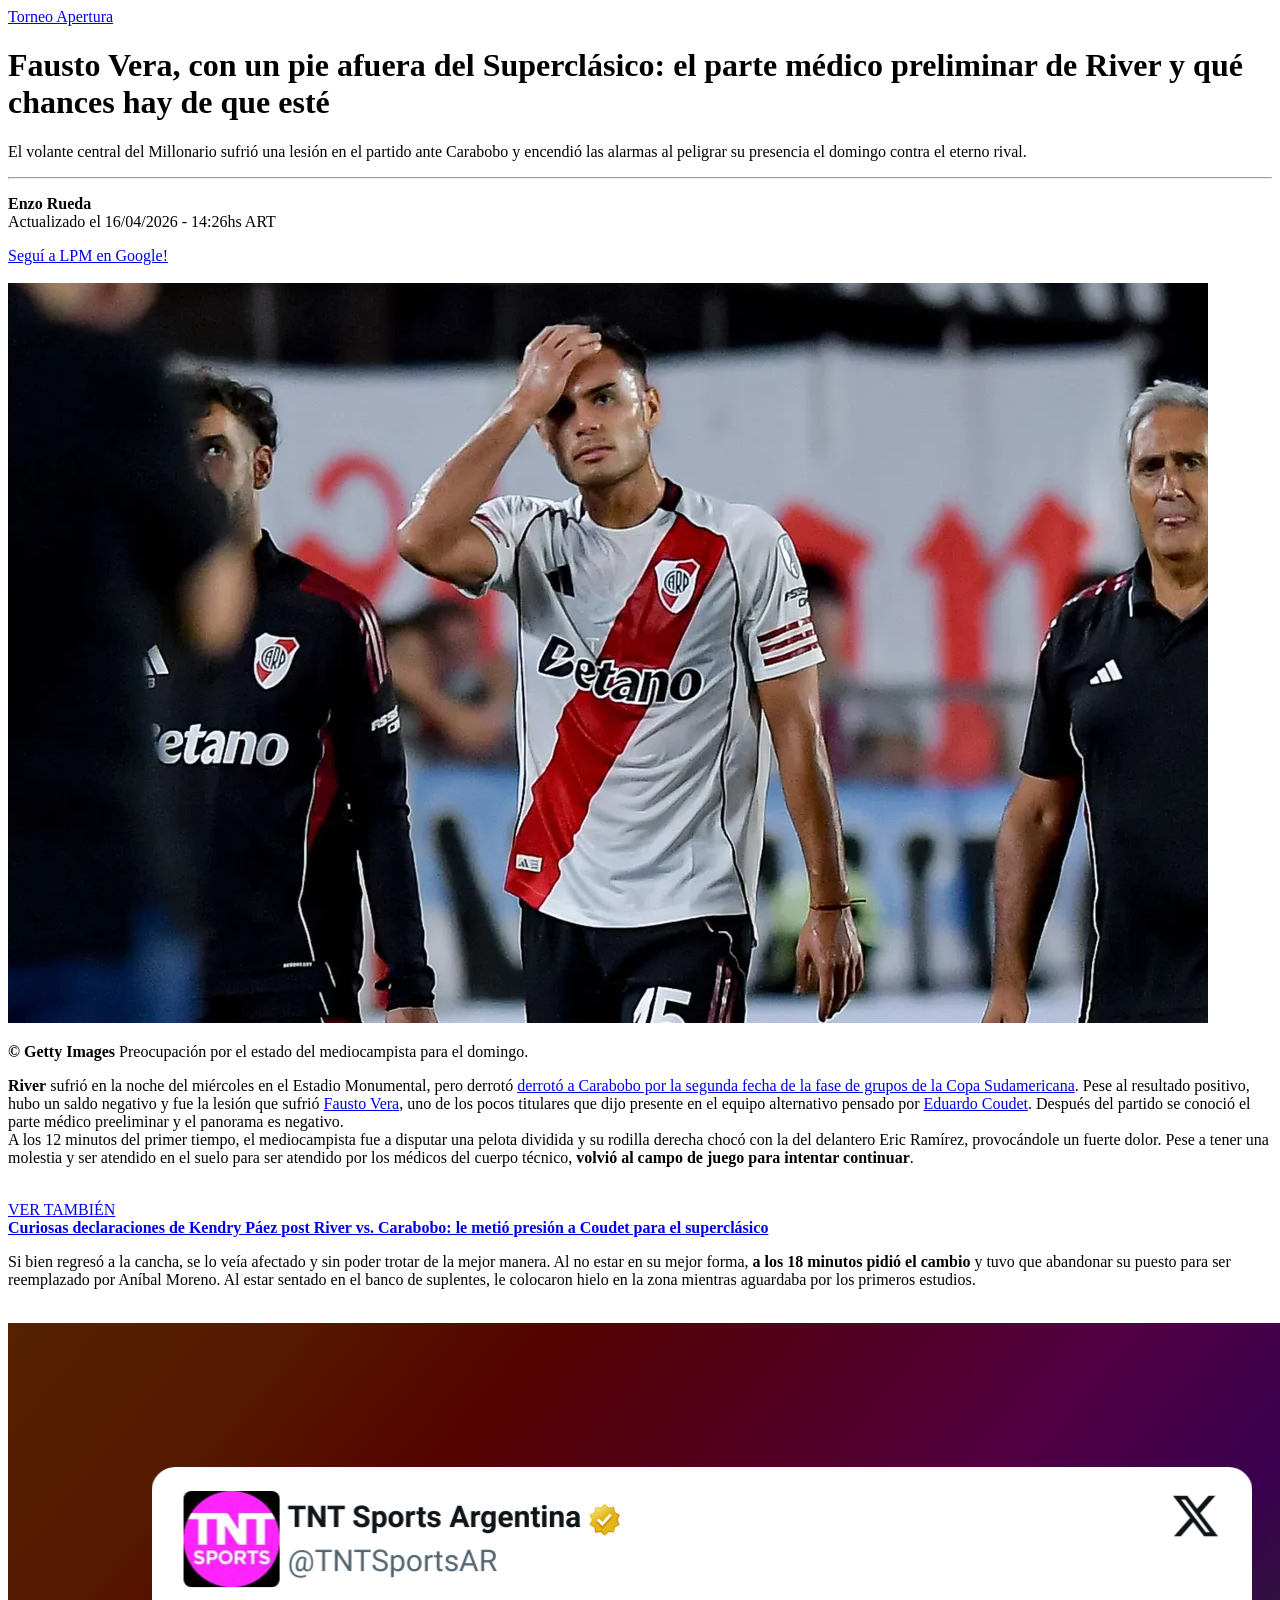
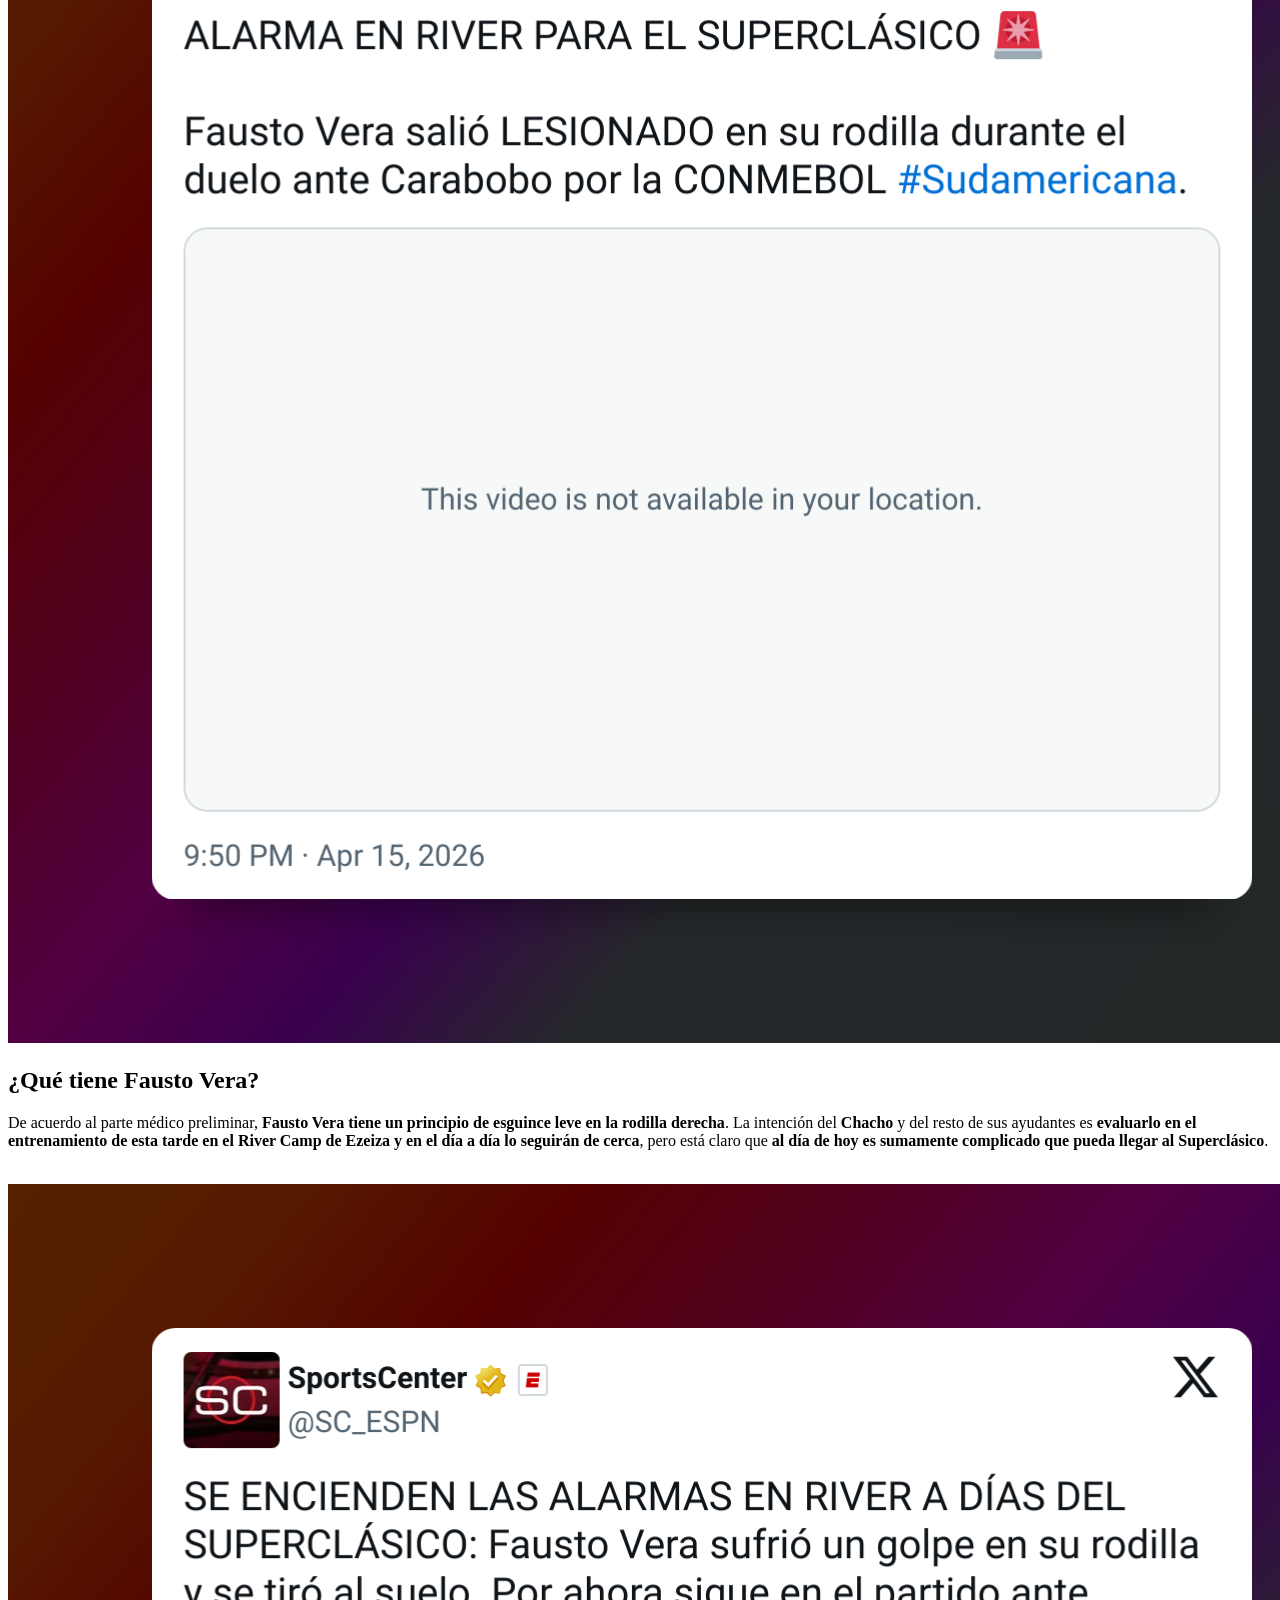
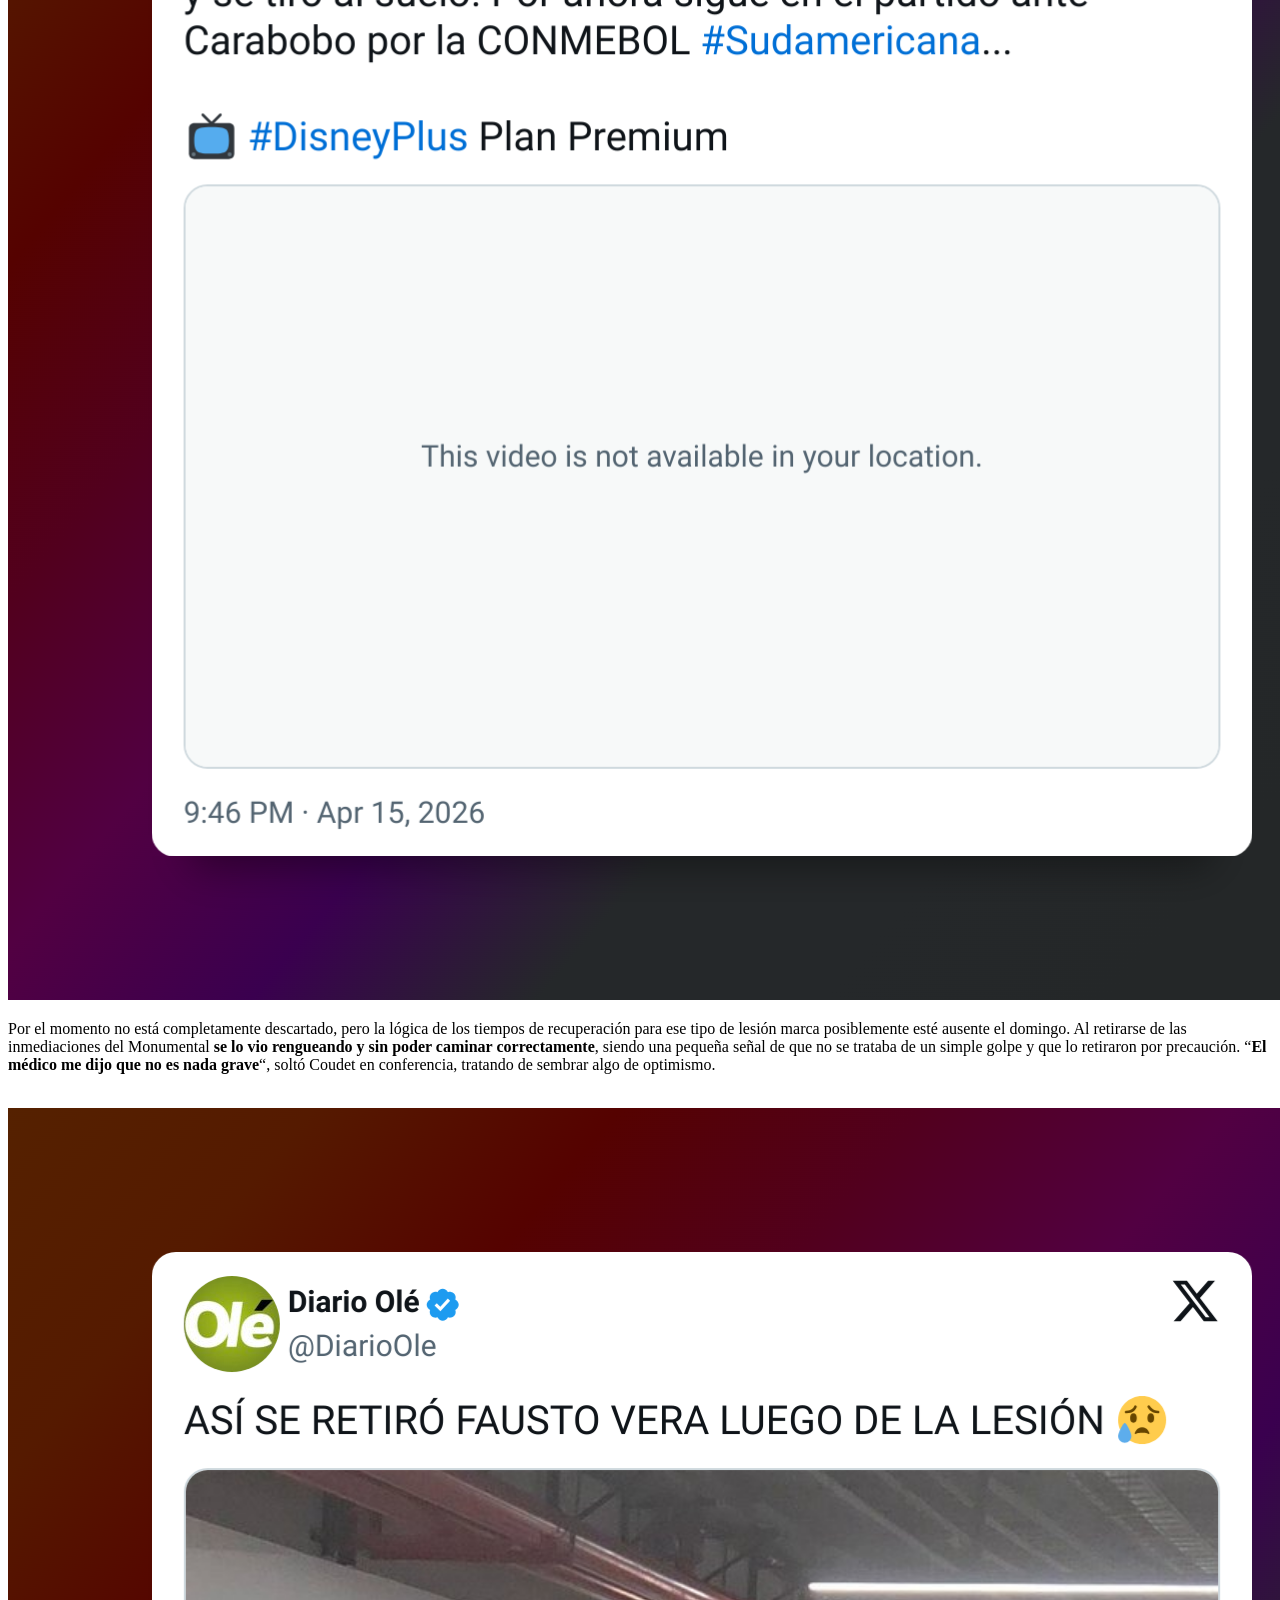
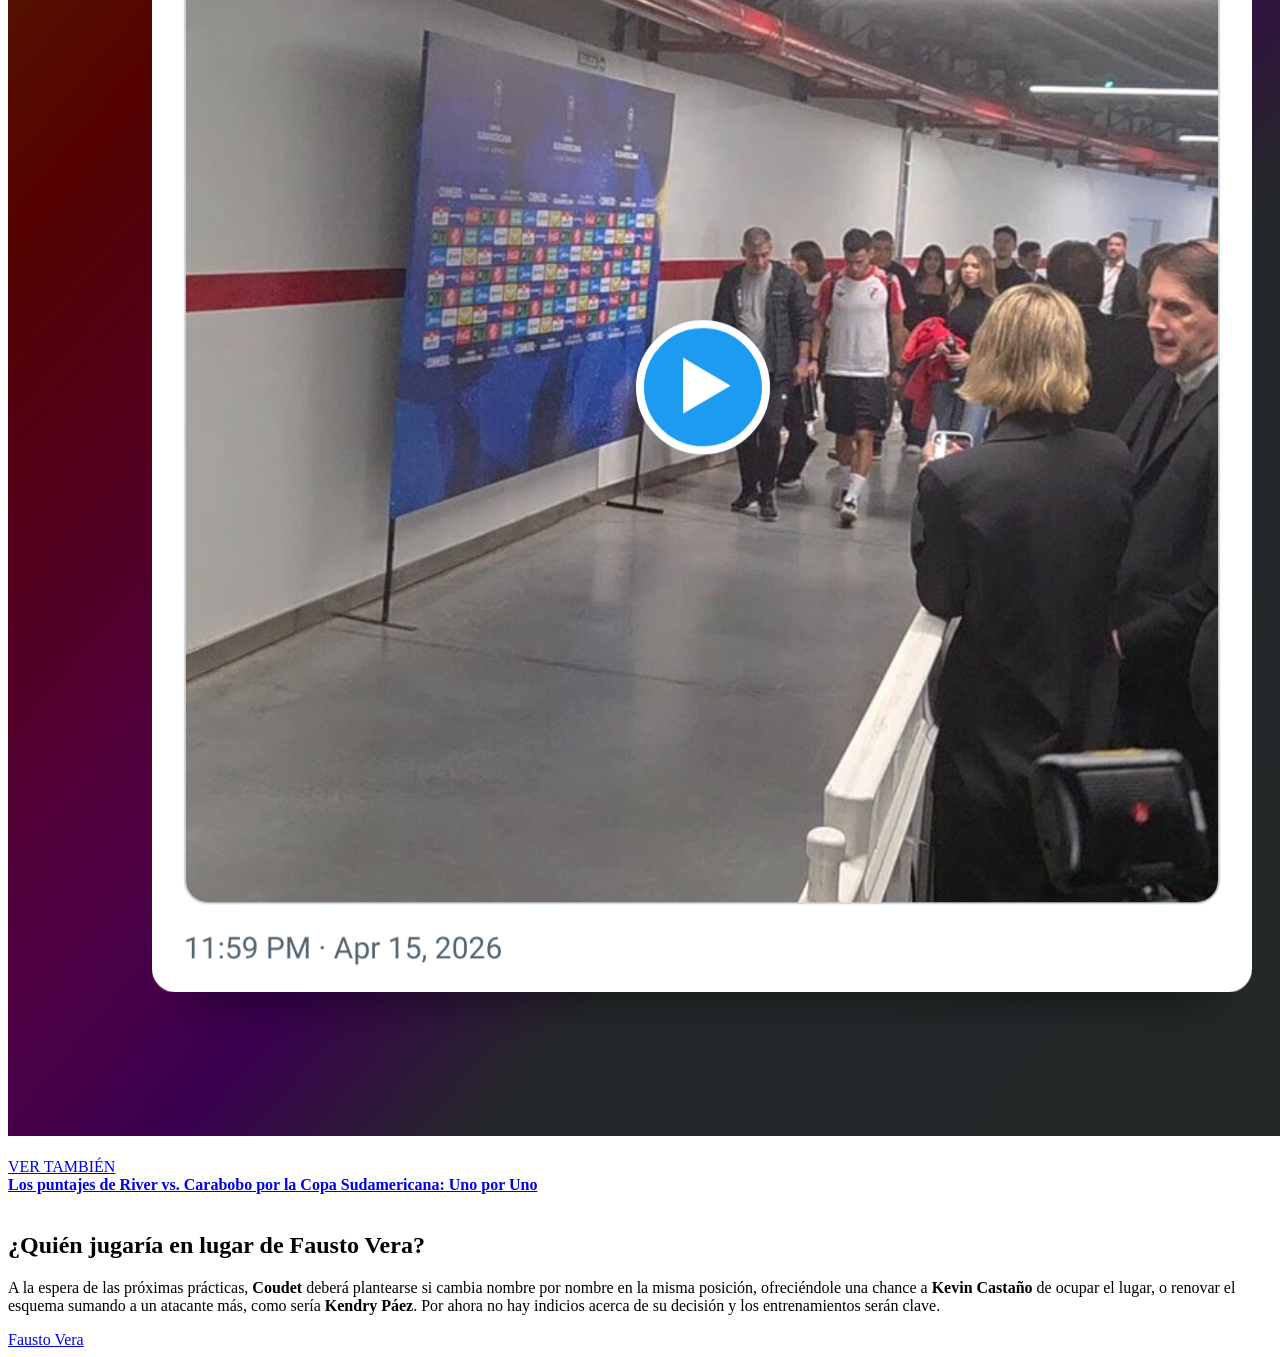
==== index.html @ 49539a08 "Creación de noticia" ====
<!DOCTYPE html>
<html lang="es">
<head>
    <meta charset="UTF-8">
    <meta name="viewport" content="width=device-width, initial-scale=1.0">
    <title>Noticia</title>
</head>
<body>
    <a href="https://lapaginamillonaria.com/torneo-apertura">Torneo Apertura</a>
    <h1>Fausto Vera, con un pie afuera del Superclásico: el parte médico preliminar de River y qué chances hay de que esté</h1>
    <p>El volante central del Millonario sufrió una lesión en el partido ante Carabobo y encendió las alarmas al peligrar su presencia el domingo contra el eterno rival.</p>
    <hr>
    <p><b>Enzo Rueda</b><br>Actualizado el 16/04/2026 - 14:26hs ART</p>
    <a href="https://profile.google.com/cp/Cg0vZy8xMWdnbjV4NDQ4">Seguí a LPM en Google!</a>
    <br>
    <br>
    <img src="fausto-vera.webp" alt="fausto-vera">
    <p><b>© Getty Images</b> Preocupación por el estado del mediocampista para el domingo.</p>
    <p><b>River</b> sufrió en la noche del miércoles en el Estadio Monumental, pero derrotó <a href="https://lapaginamillonaria.com/copa-sudamericana/river-vs-carabobo-minuto-a-minuto-por-la-fecha-2-del-grupo-h-de-la-copa-sudamericana-2026">derrotó a Carabobo por la segunda fecha de la fase de grupos de la Copa Sudamericana</a>. Pese al resultado positivo, hubo un saldo negativo y fue la lesión que sufrió <a href="https://lapaginamillonaria.com/tema/fausto-vera">Fausto Vera</a>, uno de los pocos titulares que dijo presente en el equipo alternativo pensado por <a href="https://lapaginamillonaria.com/tema/eduardo-coudet">Eduardo Coudet</a>. Después del partido se conoció el parte médico preeliminar y el panorama es negativo.
    <br>
    A los 12 minutos del primer tiempo, el mediocampista fue a disputar una pelota dividida y su rodilla derecha chocó con la del delantero Eric Ramírez, provocándole un fuerte dolor. Pese a tener una molestia y ser atendido en el suelo para ser atendido por los médicos del cuerpo técnico, <b>volvió al campo de juego para intentar continuar</b>.</p>
    <br>
    <a href="https://lapaginamillonaria.com/river-plate/curiosas-declaraciones-de-kendry-paez-post-river-vs-carabobo-le-metio-presion-a-coudet-para-el-superclasico">VER TAMBIÉN<br><b>Curiosas declaraciones de Kendry Páez post River vs. Carabobo: le metió presión a Coudet para el superclásico</b></a>
    <br>
    <p>Si bien regresó a la cancha, se lo veía afectado y sin poder trotar de la mejor manera. Al no estar en su mejor forma, <b>a los 18 minutos pidió el cambio</b> y tuvo que abandonar su puesto para ser reemplazado por Aníbal Moreno. Al estar sentado en el banco de suplentes, le colocaron hielo en la zona mientras aguardaba por los primeros estudios.</p>
    <br>
    <a href="https://x.com/TNTSportsAR/status/2044579072152412406?ref_src=twsrc%5Etfw%7Ctwcamp%5Etweetembed%7Ctwterm%5E2044579072152412406%7Ctwgr%5E39ca5edf68c6e896a6401baa1ad5496be62a9283%7Ctwcon%5Es1_c10&ref_url=https%3A%2F%2Flapaginamillonaria.com%2Ftorneo-apertura%2Ffausto-vera-con-un-pie-afuera-del-superclasico-el-parte-medico-preeliminar-de-river-y-que-chances-hay-de-que-este">
        <img src="tweet_2044579072152412406_20260417_231132_via_10015_io.png" alt="">
    </a>
    <br>
    <h2>¿Qué tiene Fausto Vera?</h2>
    <p>De acuerdo al parte médico preliminar, <b>Fausto Vera tiene un principio de esguince leve en la rodilla derecha</b>. La intención del <b>Chacho</b> y del resto de sus ayudantes es <b>evaluarlo en el entrenamiento de esta tarde en el River Camp de Ezeiza y en el día a día lo seguirán de cerca</b>, pero está claro que <b>al día de hoy es sumamente complicado que pueda llegar al Superclásico</b>.</p>
    <br>
    <a href="https://x.com/SC_ESPN/status/2044578042127790565?ref_src=twsrc%5Etfw%7Ctwcamp%5Etweetembed%7Ctwterm%5E2044578042127790565%7Ctwgr%5E39ca5edf68c6e896a6401baa1ad5496be62a9283%7Ctwcon%5Es1_c10&ref_url=https%3A%2F%2Flapaginamillonaria.com%2Ftorneo-apertura%2Ffausto-vera-con-un-pie-afuera-del-superclasico-el-parte-medico-preeliminar-de-river-y-que-chances-hay-de-que-este">
        <img src="tweet_2044578042127790565_20260417_230958_via_10015_io.png" alt="">
    </a>
    <br>
    <p>Por el momento no está completamente descartado, pero la lógica de los tiempos de recuperación para ese tipo de lesión marca posiblemente esté ausente el domingo. Al retirarse de las inmediaciones del Monumental <b>se lo vio rengueando y sin poder caminar correctamente</b>, siendo una pequeña señal de que no se trataba de un simple golpe y que lo retiraron por precaución. “<b>El médico me dijo que no es nada grave</b>“, soltó Coudet en conferencia, tratando de sembrar algo de optimismo.</p>
    <br>
    <a href="https://x.com/DiarioOle/status/2044611521972408690?ref_src=twsrc%5Etfw%7Ctwcamp%5Etweetembed%7Ctwterm%5E2044611521972408690%7Ctwgr%5E39ca5edf68c6e896a6401baa1ad5496be62a9283%7Ctwcon%5Es1_c10&ref_url=https%3A%2F%2Flapaginamillonaria.com%2Ftorneo-apertura%2Ffausto-vera-con-un-pie-afuera-del-superclasico-el-parte-medico-preeliminar-de-river-y-que-chances-hay-de-que-este">
        <img src="tweet_2044611521972408690_20260417_231417_via_10015_io.png" alt="">
    </a>
    <br>
    <br>
    <a href="https://lapaginamillonaria.com/copa-sudamericana/los-puntajes-de-river-vs-carabobo-por-la-copa-sudamericana-uno-por-uno">VER TAMBIÉN<br><b>Los puntajes de River vs. Carabobo por la Copa Sudamericana: Uno por Uno</b></a>
    <br>
    <br>
    <h2>¿Quién jugaría en lugar de Fausto Vera?</h2>
    <p>A la espera de las próximas prácticas, <b>Coudet</b> deberá plantearse si cambia nombre por nombre en la misma posición, ofreciéndole una chance a <b>Kevin Castaño</b> de ocupar el lugar, o renovar el esquema sumando a un atacante más, como sería <b>Kendry Páez</b>. Por ahora no hay indicios acerca de su decisión y los entrenamientos serán clave.</p>
    <a href="https://lapaginamillonaria.com/tema/fausto-vera">Fausto Vera</a>
</body>
</html>
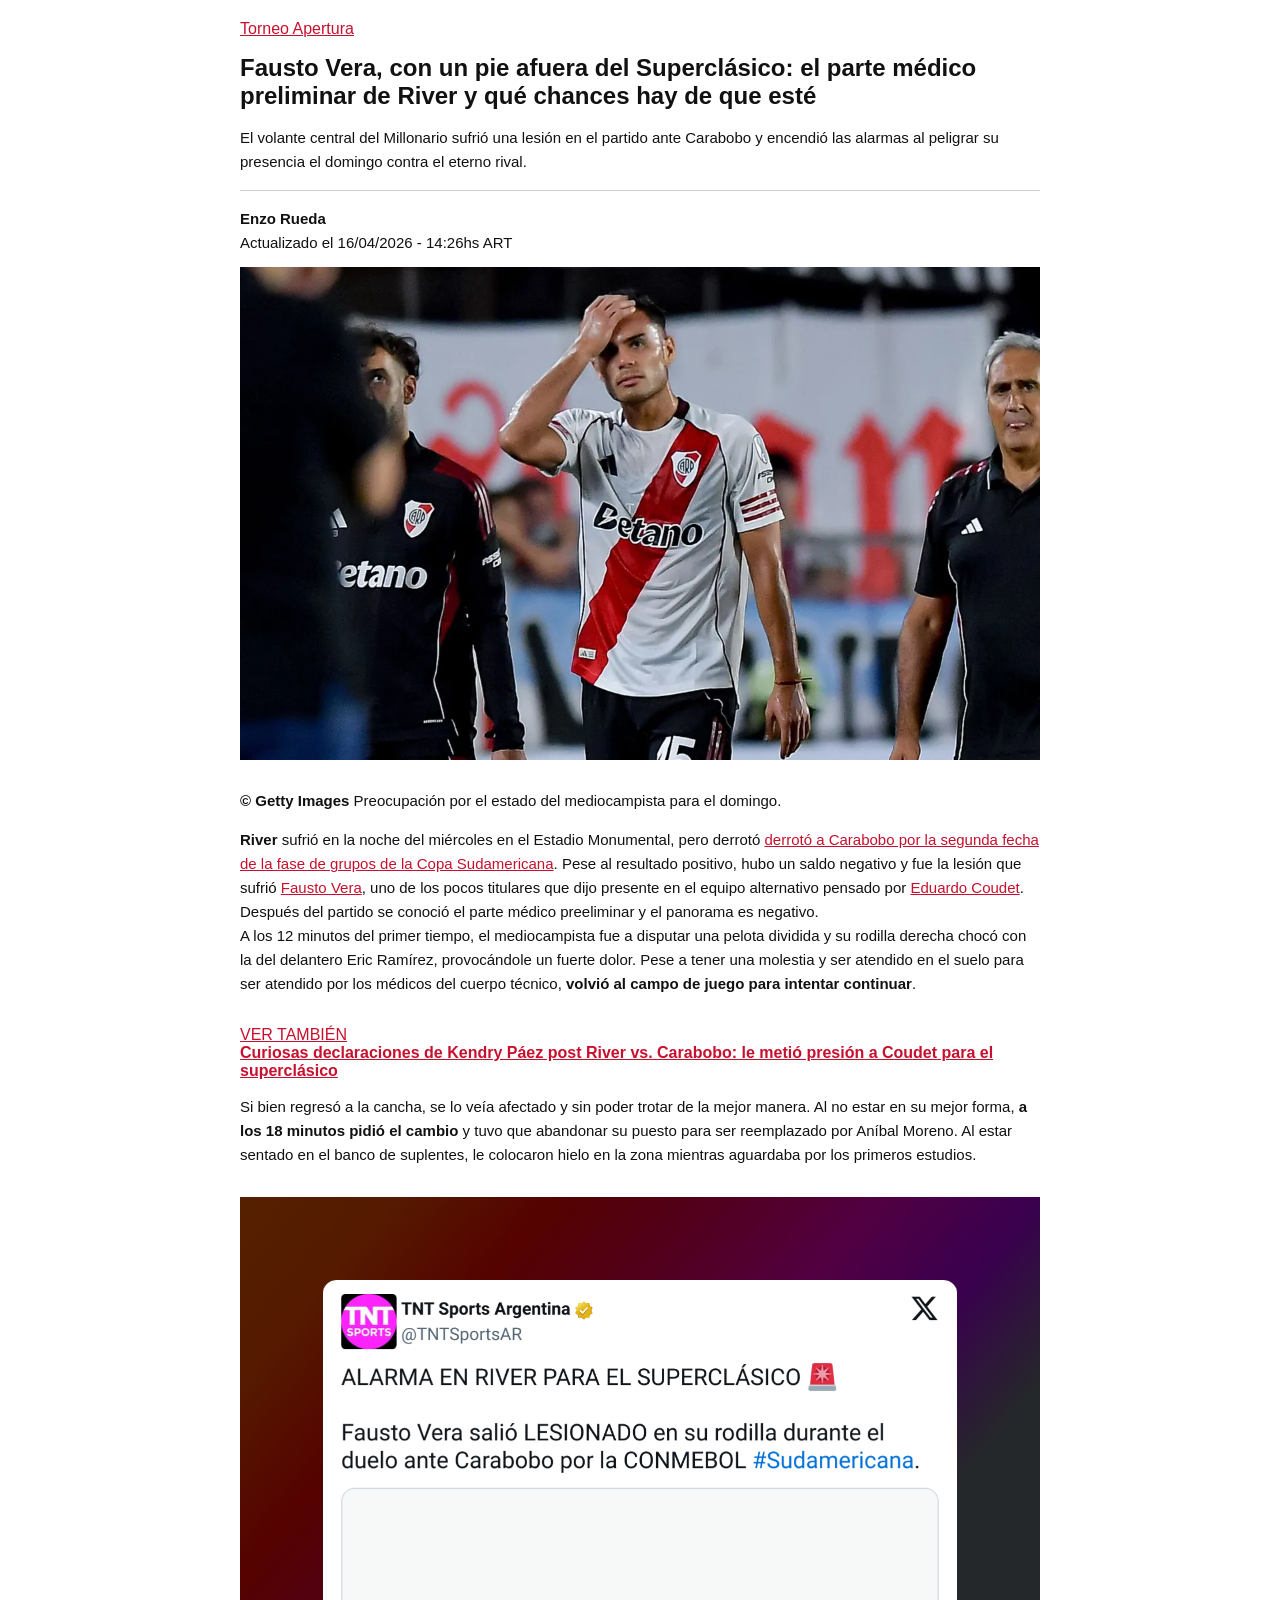
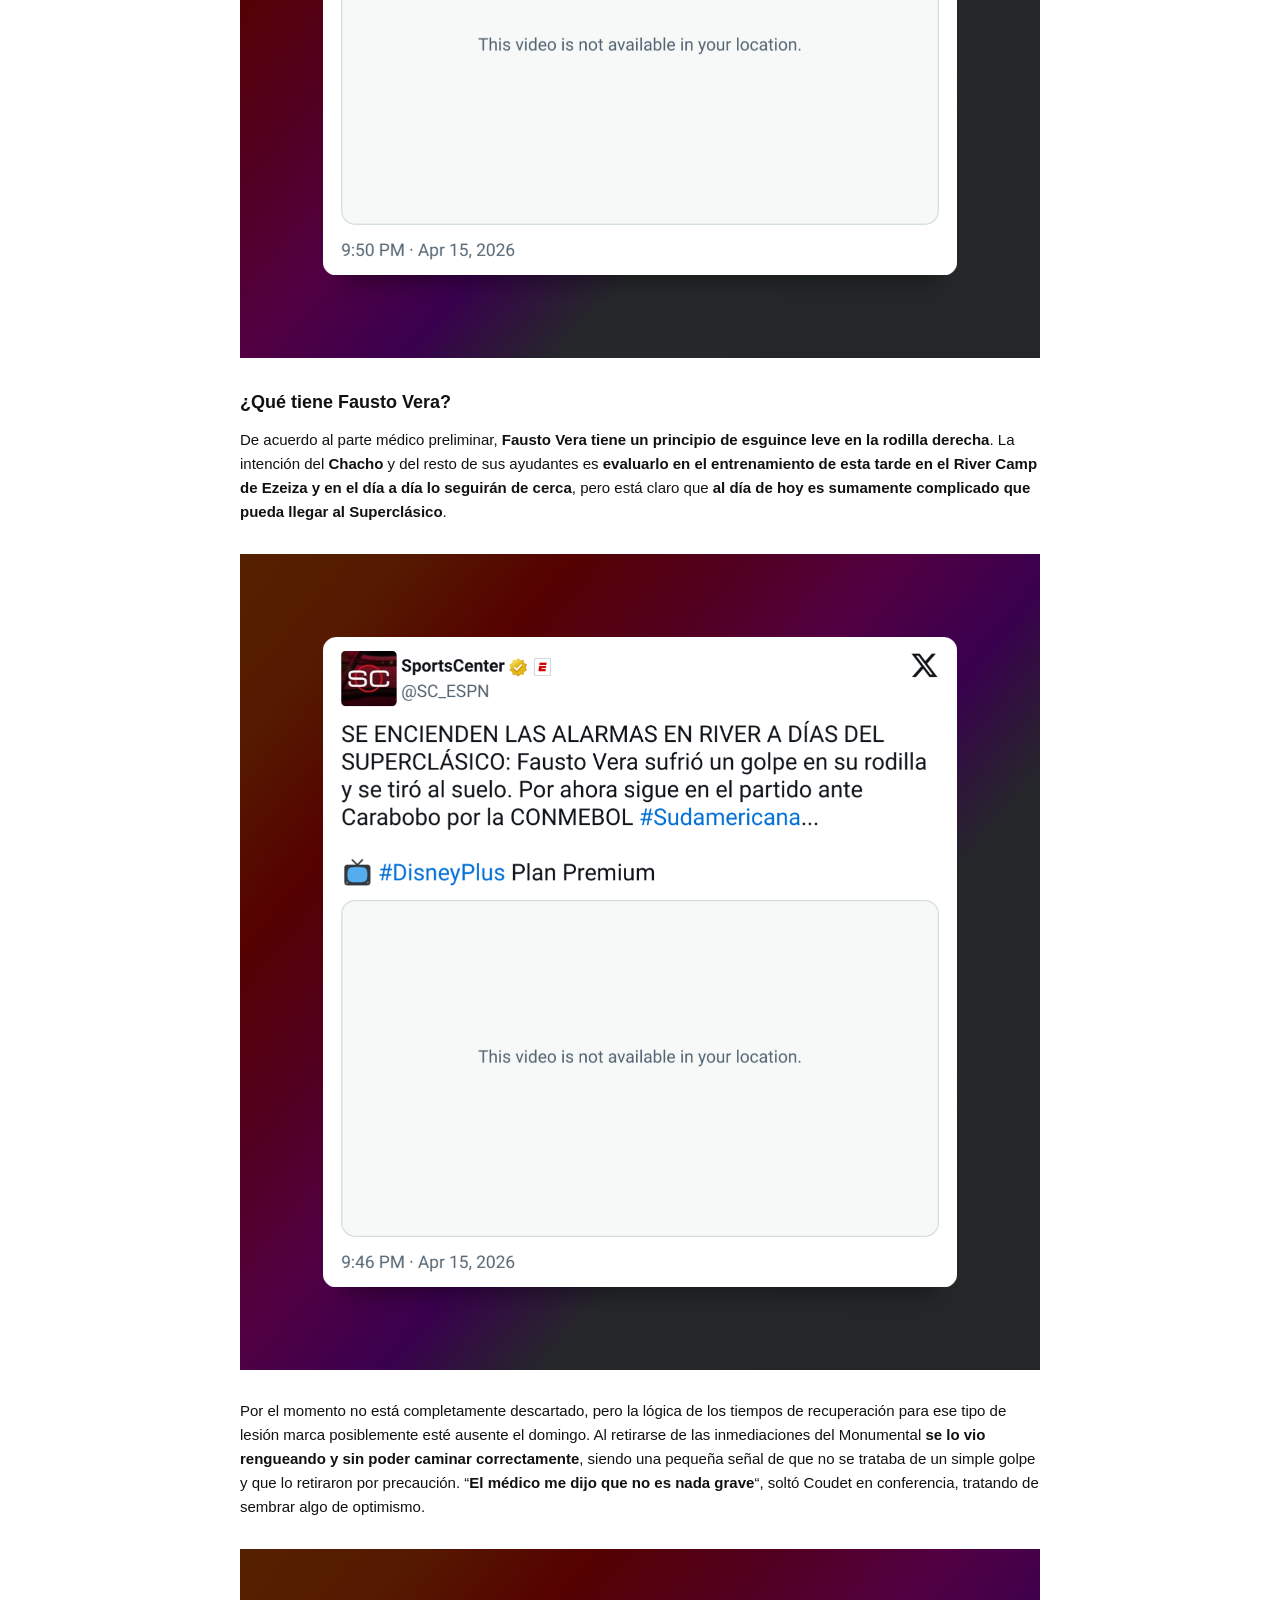
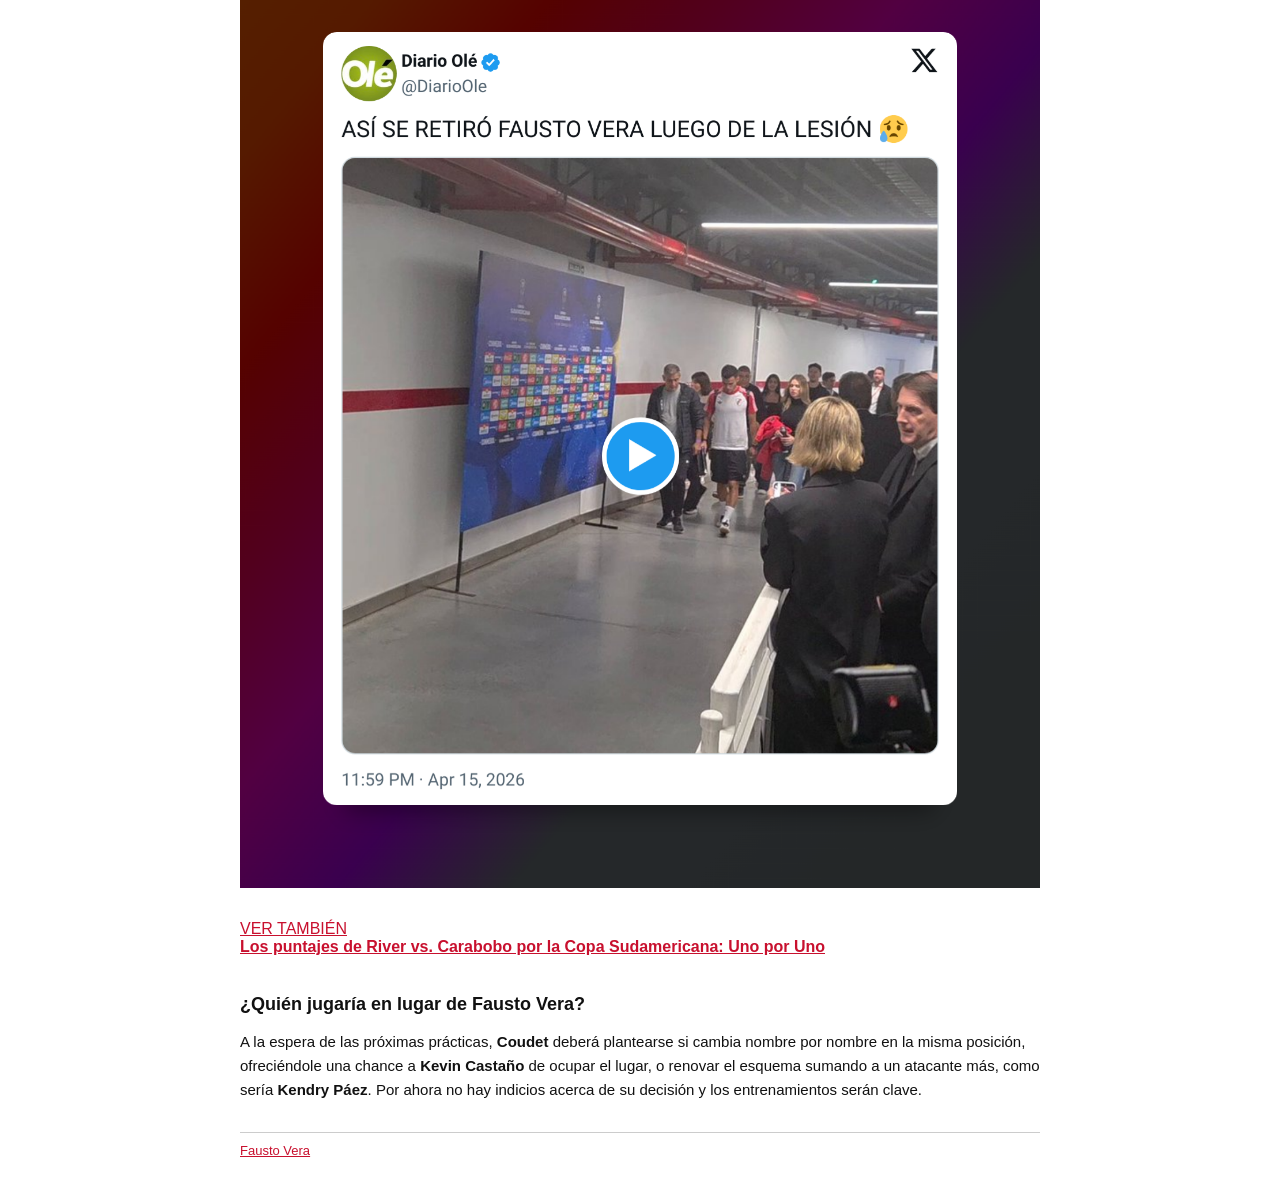
==== commit bdbffc3a: "Personalización de estilos" ====
--- a/index.html
+++ b/index.html
@@ -4,49 +4,60 @@
     <meta charset="UTF-8">
     <meta name="viewport" content="width=device-width, initial-scale=1.0">
     <title>Noticia</title>
+    <link rel="stylesheet" href="styles.css">
 </head>
 <body>
-    <a href="https://lapaginamillonaria.com/torneo-apertura">Torneo Apertura</a>
-    <h1>Fausto Vera, con un pie afuera del Superclásico: el parte médico preliminar de River y qué chances hay de que esté</h1>
-    <p>El volante central del Millonario sufrió una lesión en el partido ante Carabobo y encendió las alarmas al peligrar su presencia el domingo contra el eterno rival.</p>
-    <hr>
-    <p><b>Enzo Rueda</b><br>Actualizado el 16/04/2026 - 14:26hs ART</p>
-    <a href="https://profile.google.com/cp/Cg0vZy8xMWdnbjV4NDQ4">Seguí a LPM en Google!</a>
-    <br>
-    <br>
-    <img src="fausto-vera.webp" alt="fausto-vera">
-    <p><b>© Getty Images</b> Preocupación por el estado del mediocampista para el domingo.</p>
-    <p><b>River</b> sufrió en la noche del miércoles en el Estadio Monumental, pero derrotó <a href="https://lapaginamillonaria.com/copa-sudamericana/river-vs-carabobo-minuto-a-minuto-por-la-fecha-2-del-grupo-h-de-la-copa-sudamericana-2026">derrotó a Carabobo por la segunda fecha de la fase de grupos de la Copa Sudamericana</a>. Pese al resultado positivo, hubo un saldo negativo y fue la lesión que sufrió <a href="https://lapaginamillonaria.com/tema/fausto-vera">Fausto Vera</a>, uno de los pocos titulares que dijo presente en el equipo alternativo pensado por <a href="https://lapaginamillonaria.com/tema/eduardo-coudet">Eduardo Coudet</a>. Después del partido se conoció el parte médico preeliminar y el panorama es negativo.
-    <br>
-    A los 12 minutos del primer tiempo, el mediocampista fue a disputar una pelota dividida y su rodilla derecha chocó con la del delantero Eric Ramírez, provocándole un fuerte dolor. Pese a tener una molestia y ser atendido en el suelo para ser atendido por los médicos del cuerpo técnico, <b>volvió al campo de juego para intentar continuar</b>.</p>
-    <br>
-    <a href="https://lapaginamillonaria.com/river-plate/curiosas-declaraciones-de-kendry-paez-post-river-vs-carabobo-le-metio-presion-a-coudet-para-el-superclasico">VER TAMBIÉN<br><b>Curiosas declaraciones de Kendry Páez post River vs. Carabobo: le metió presión a Coudet para el superclásico</b></a>
-    <br>
-    <p>Si bien regresó a la cancha, se lo veía afectado y sin poder trotar de la mejor manera. Al no estar en su mejor forma, <b>a los 18 minutos pidió el cambio</b> y tuvo que abandonar su puesto para ser reemplazado por Aníbal Moreno. Al estar sentado en el banco de suplentes, le colocaron hielo en la zona mientras aguardaba por los primeros estudios.</p>
-    <br>
-    <a href="https://x.com/TNTSportsAR/status/2044579072152412406?ref_src=twsrc%5Etfw%7Ctwcamp%5Etweetembed%7Ctwterm%5E2044579072152412406%7Ctwgr%5E39ca5edf68c6e896a6401baa1ad5496be62a9283%7Ctwcon%5Es1_c10&ref_url=https%3A%2F%2Flapaginamillonaria.com%2Ftorneo-apertura%2Ffausto-vera-con-un-pie-afuera-del-superclasico-el-parte-medico-preeliminar-de-river-y-que-chances-hay-de-que-este">
-        <img src="tweet_2044579072152412406_20260417_231132_via_10015_io.png" alt="">
-    </a>
-    <br>
-    <h2>¿Qué tiene Fausto Vera?</h2>
-    <p>De acuerdo al parte médico preliminar, <b>Fausto Vera tiene un principio de esguince leve en la rodilla derecha</b>. La intención del <b>Chacho</b> y del resto de sus ayudantes es <b>evaluarlo en el entrenamiento de esta tarde en el River Camp de Ezeiza y en el día a día lo seguirán de cerca</b>, pero está claro que <b>al día de hoy es sumamente complicado que pueda llegar al Superclásico</b>.</p>
-    <br>
-    <a href="https://x.com/SC_ESPN/status/2044578042127790565?ref_src=twsrc%5Etfw%7Ctwcamp%5Etweetembed%7Ctwterm%5E2044578042127790565%7Ctwgr%5E39ca5edf68c6e896a6401baa1ad5496be62a9283%7Ctwcon%5Es1_c10&ref_url=https%3A%2F%2Flapaginamillonaria.com%2Ftorneo-apertura%2Ffausto-vera-con-un-pie-afuera-del-superclasico-el-parte-medico-preeliminar-de-river-y-que-chances-hay-de-que-este">
-        <img src="tweet_2044578042127790565_20260417_230958_via_10015_io.png" alt="">
-    </a>
-    <br>
-    <p>Por el momento no está completamente descartado, pero la lógica de los tiempos de recuperación para ese tipo de lesión marca posiblemente esté ausente el domingo. Al retirarse de las inmediaciones del Monumental <b>se lo vio rengueando y sin poder caminar correctamente</b>, siendo una pequeña señal de que no se trataba de un simple golpe y que lo retiraron por precaución. “<b>El médico me dijo que no es nada grave</b>“, soltó Coudet en conferencia, tratando de sembrar algo de optimismo.</p>
-    <br>
-    <a href="https://x.com/DiarioOle/status/2044611521972408690?ref_src=twsrc%5Etfw%7Ctwcamp%5Etweetembed%7Ctwterm%5E2044611521972408690%7Ctwgr%5E39ca5edf68c6e896a6401baa1ad5496be62a9283%7Ctwcon%5Es1_c10&ref_url=https%3A%2F%2Flapaginamillonaria.com%2Ftorneo-apertura%2Ffausto-vera-con-un-pie-afuera-del-superclasico-el-parte-medico-preeliminar-de-river-y-que-chances-hay-de-que-este">
-        <img src="tweet_2044611521972408690_20260417_231417_via_10015_io.png" alt="">
-    </a>
-    <br>
-    <br>
-    <a href="https://lapaginamillonaria.com/copa-sudamericana/los-puntajes-de-river-vs-carabobo-por-la-copa-sudamericana-uno-por-uno">VER TAMBIÉN<br><b>Los puntajes de River vs. Carabobo por la Copa Sudamericana: Uno por Uno</b></a>
-    <br>
-    <br>
-    <h2>¿Quién jugaría en lugar de Fausto Vera?</h2>
-    <p>A la espera de las próximas prácticas, <b>Coudet</b> deberá plantearse si cambia nombre por nombre en la misma posición, ofreciéndole una chance a <b>Kevin Castaño</b> de ocupar el lugar, o renovar el esquema sumando a un atacante más, como sería <b>Kendry Páez</b>. Por ahora no hay indicios acerca de su decisión y los entrenamientos serán clave.</p>
-    <a href="https://lapaginamillonaria.com/tema/fausto-vera">Fausto Vera</a>
+    <header>
+        <a href="https://lapaginamillonaria.com/torneo-apertura">Torneo Apertura</a>
+        <h1>Fausto Vera, con un pie afuera del Superclásico: el parte médico preliminar de River y qué chances hay de que esté</h1>
+        <p>El volante central del Millonario sufrió una lesión en el partido ante Carabobo y encendió las alarmas al peligrar su presencia el domingo contra el eterno rival.</p><hr>
+
+        <p><strong>Enzo Rueda</strong><br>Actualizado el 16/04/2026 - 14:26hs ART</p>
+    </header>
+
+    <main>
+        <section>
+            <img src="fausto-vera.webp" alt="fausto-vera">
+
+            <p><strong>© Getty Images</strong> Preocupación por el estado del mediocampista para el domingo.</p>
+            <p><strong>River</strong> sufrió en la noche del miércoles en el Estadio Monumental, pero derrotó <a href="https://lapaginamillonaria.com/copa-sudamericana/river-vs-carabobo-minuto-a-minuto-por-la-fecha-2-del-grupo-h-de-la-copa-sudamericana-2026">derrotó a Carabobo por la segunda fecha de la fase de grupos de la Copa Sudamericana</a>. Pese al resultado positivo, hubo un saldo negativo y fue la lesión que sufrió <a href="https://lapaginamillonaria.com/tema/fausto-vera">Fausto Vera</a>, uno de los pocos titulares que dijo presente en el equipo alternativo pensado por <a href="https://lapaginamillonaria.com/tema/eduardo-coudet">Eduardo Coudet</a>. Después del partido se conoció el parte médico preeliminar y el panorama es negativo.<br>
+
+            A los 12 minutos del primer tiempo, el mediocampista fue a disputar una pelota dividida y su rodilla derecha chocó con la del delantero Eric Ramírez, provocándole un fuerte dolor. Pese a tener una molestia y ser atendido en el suelo para ser atendido por los médicos del cuerpo técnico, <strong>volvió al campo de juego para intentar continuar</strong>.</p><br>
+
+            <a href="https://lapaginamillonaria.com/river-plate/curiosas-declaraciones-de-kendry-paez-post-river-vs-carabobo-le-metio-presion-a-coudet-para-el-superclasico">VER TAMBIÉN<br><strong>Curiosas declaraciones de Kendry Páez post River vs. Carabobo: le metió presión a Coudet para el superclásico</strong></a><br>
+
+            <p>Si bien regresó a la cancha, se lo veía afectado y sin poder trotar de la mejor manera. Al no estar en su mejor forma, <strong>a los 18 minutos pidió el cambio</strong> y tuvo que abandonar su puesto para ser reemplazado por Aníbal Moreno. Al estar sentado en el banco de suplentes, le colocaron hielo en la zona mientras aguardaba por los primeros estudios.</p><br>
+
+            <a href="https://x.com/TNTSportsAR/status/2044579072152412406?ref_src=twsrc%5Etfw%7Ctwcamp%5Etweetembed%7Ctwterm%5E2044579072152412406%7Ctwgr%5E39ca5edf68c6e896a6401baa1ad5496be62a9283%7Ctwcon%5Es1_c10&ref_url=https%3A%2F%2Flapaginamillonaria.com%2Ftorneo-apertura%2Ffausto-vera-con-un-pie-afuera-del-superclasico-el-parte-medico-preeliminar-de-river-y-que-chances-hay-de-que-este">
+                <img src="tweet_2044579072152412406_20260417_231132_via_10015_io.png" alt="">
+            </a><br>
+        </section>
+
+        <section>
+            <h2>¿Qué tiene Fausto Vera?</h2>
+            <p>De acuerdo al parte médico preliminar, <strong>Fausto Vera tiene un principio de esguince leve en la rodilla derecha</strong>. La intención del <strong>Chacho</strong> y del resto de sus ayudantes es <strong>evaluarlo en el entrenamiento de esta tarde en el River Camp de Ezeiza y en el día a día lo seguirán de cerca</strong>, pero está claro que <strong>al día de hoy es sumamente complicado que pueda llegar al Superclásico</strong>.</p><br>
+
+            <a href="https://x.com/SC_ESPN/status/2044578042127790565?ref_src=twsrc%5Etfw%7Ctwcamp%5Etweetembed%7Ctwterm%5E2044578042127790565%7Ctwgr%5E39ca5edf68c6e896a6401baa1ad5496be62a9283%7Ctwcon%5Es1_c10&ref_url=https%3A%2F%2Flapaginamillonaria.com%2Ftorneo-apertura%2Ffausto-vera-con-un-pie-afuera-del-superclasico-el-parte-medico-preeliminar-de-river-y-que-chances-hay-de-que-este">
+                <img src="tweet_2044578042127790565_20260417_230958_via_10015_io.png" alt="">
+            </a><br>
+
+            <p>Por el momento no está completamente descartado, pero la lógica de los tiempos de recuperación para ese tipo de lesión marca posiblemente esté ausente el domingo. Al retirarse de las inmediaciones del Monumental <strong>se lo vio rengueando y sin poder caminar correctamente</strong>, siendo una pequeña señal de que no se trataba de un simple golpe y que lo retiraron por precaución. “<strong>El médico me dijo que no es nada grave</strong>“, soltó Coudet en conferencia, tratando de sembrar algo de optimismo.</p><br>
+
+            <a href="https://x.com/DiarioOle/status/2044611521972408690?ref_src=twsrc%5Etfw%7Ctwcamp%5Etweetembed%7Ctwterm%5E2044611521972408690%7Ctwgr%5E39ca5edf68c6e896a6401baa1ad5496be62a9283%7Ctwcon%5Es1_c10&ref_url=https%3A%2F%2Flapaginamillonaria.com%2Ftorneo-apertura%2Ffausto-vera-con-un-pie-afuera-del-superclasico-el-parte-medico-preeliminar-de-river-y-que-chances-hay-de-que-este">
+                <img src="tweet_2044611521972408690_20260417_231417_via_10015_io.png" alt="">
+            </a><br><br>
+
+            <a href="https://lapaginamillonaria.com/copa-sudamericana/los-puntajes-de-river-vs-carabobo-por-la-copa-sudamericana-uno-por-uno">VER TAMBIÉN<br><strong>Los puntajes de River vs. Carabobo por la Copa Sudamericana: Uno por Uno</strong></a><br><br>
+        </section>
+
+        <section>
+            <h2>¿Quién jugaría en lugar de Fausto Vera?</h2>
+            <p>A la espera de las próximas prácticas, <strong>Coudet</strong> deberá plantearse si cambia nombre por nombre en la misma posición, ofreciéndole una chance a <strong>Kevin Castaño</strong> de ocupar el lugar, o renovar el esquema sumando a un atacante más, como sería <strong>Kendry Páez</strong>. Por ahora no hay indicios acerca de su decisión y los entrenamientos serán clave.</p>
+        </section>
+    </main>
+
+    <footer>
+        <a href="https://lapaginamillonaria.com/tema/fausto-vera">Fausto Vera</a>
+    </footer>
 </body>
 </html>
--- a/styles.css
+++ b/styles.css
@@ -0,0 +1,45 @@
+body {
+    font-family: Arial, sans-serif;
+    max-width: 800px;
+    margin: 0 auto;
+    padding: 20px;
+    background: #ffffff;
+    color: #111111;
+}
+
+h1 {
+    font-size: 24px;
+}
+
+h2 {
+    font-size: 18px;
+    margin-top: 20px;
+}
+
+p {
+    font-size: 15px;
+    line-height: 1.6;
+    margin-bottom: 12px;
+}
+
+img {
+    width: 100%;
+    margin-bottom: 10px;
+}
+
+a {
+    color: #c8102e;
+}
+
+hr {
+    border: none;
+    border-top: 1px solid #cccccc;
+    margin: 16px 0;
+}
+
+footer {
+    margin-top: 30px;
+    border-top: 1px solid #cccccc;
+    padding-top: 10px;
+    font-size: 13px;
+}
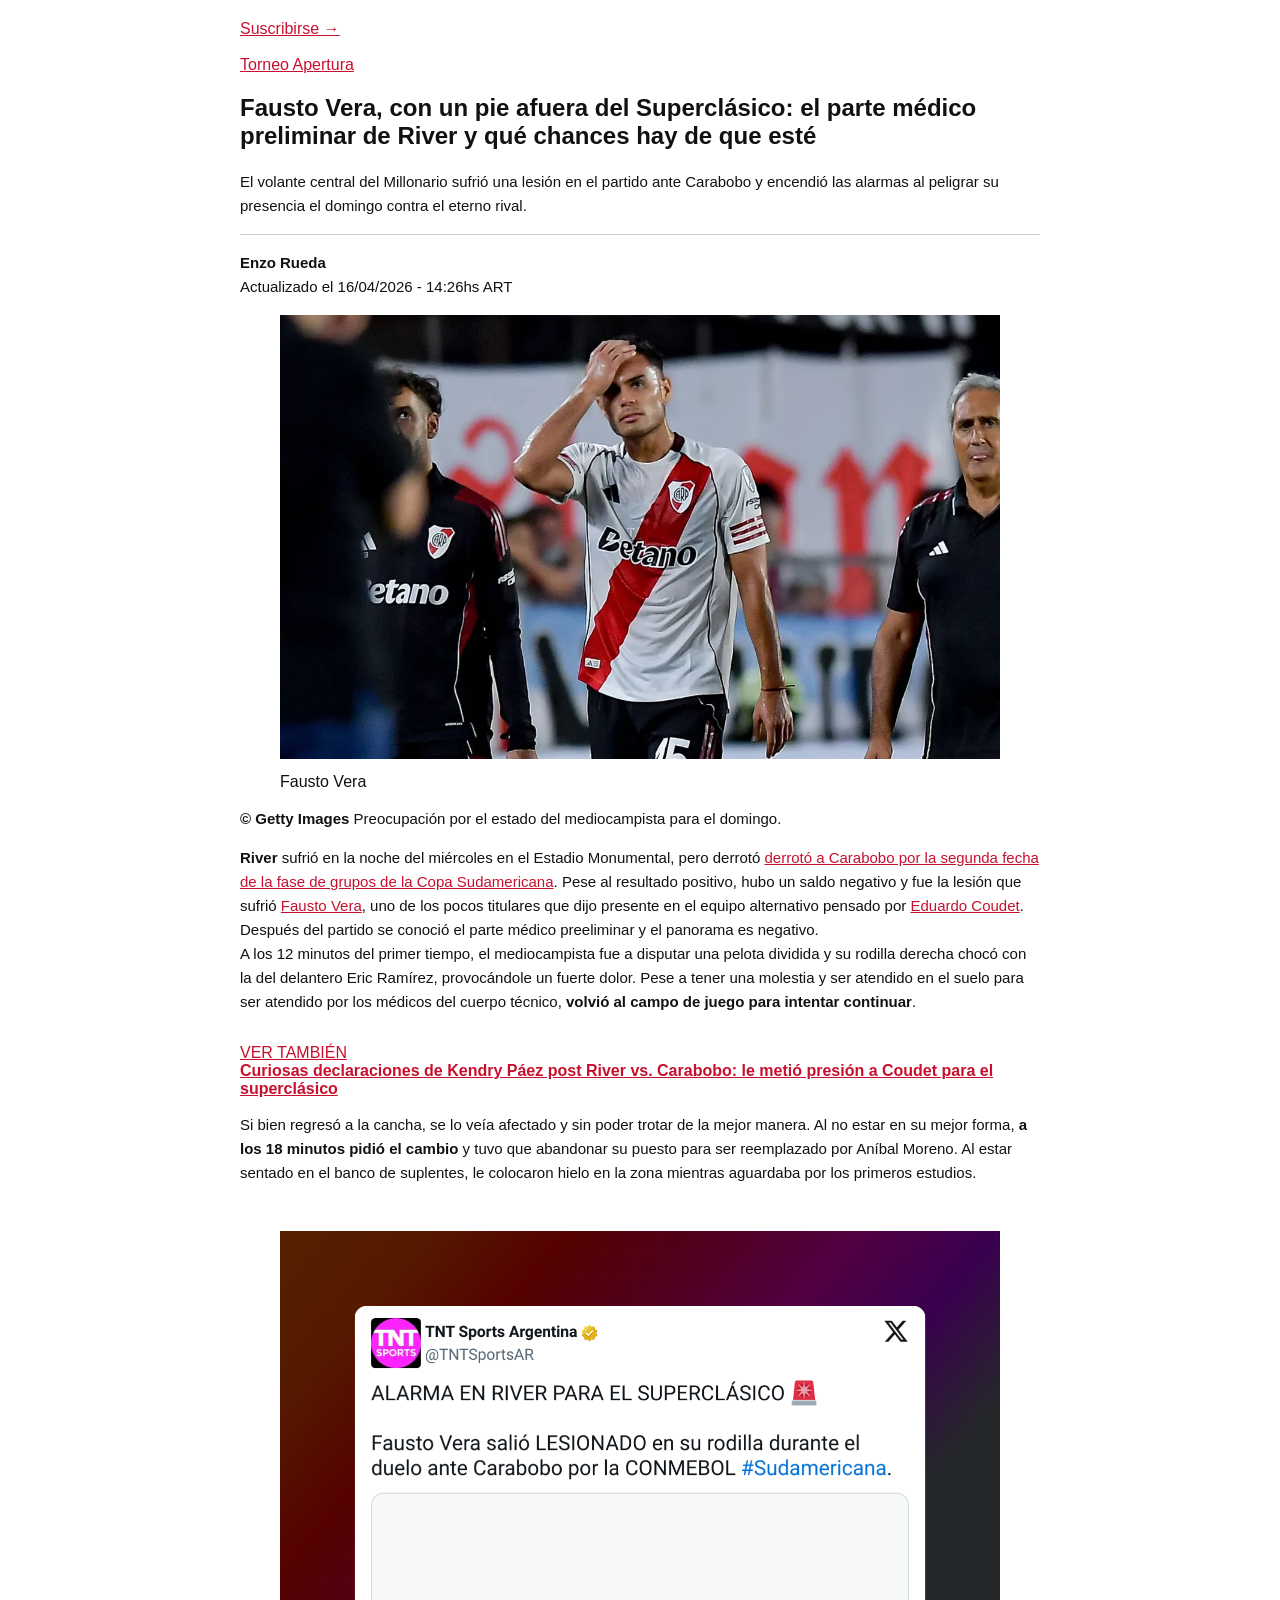
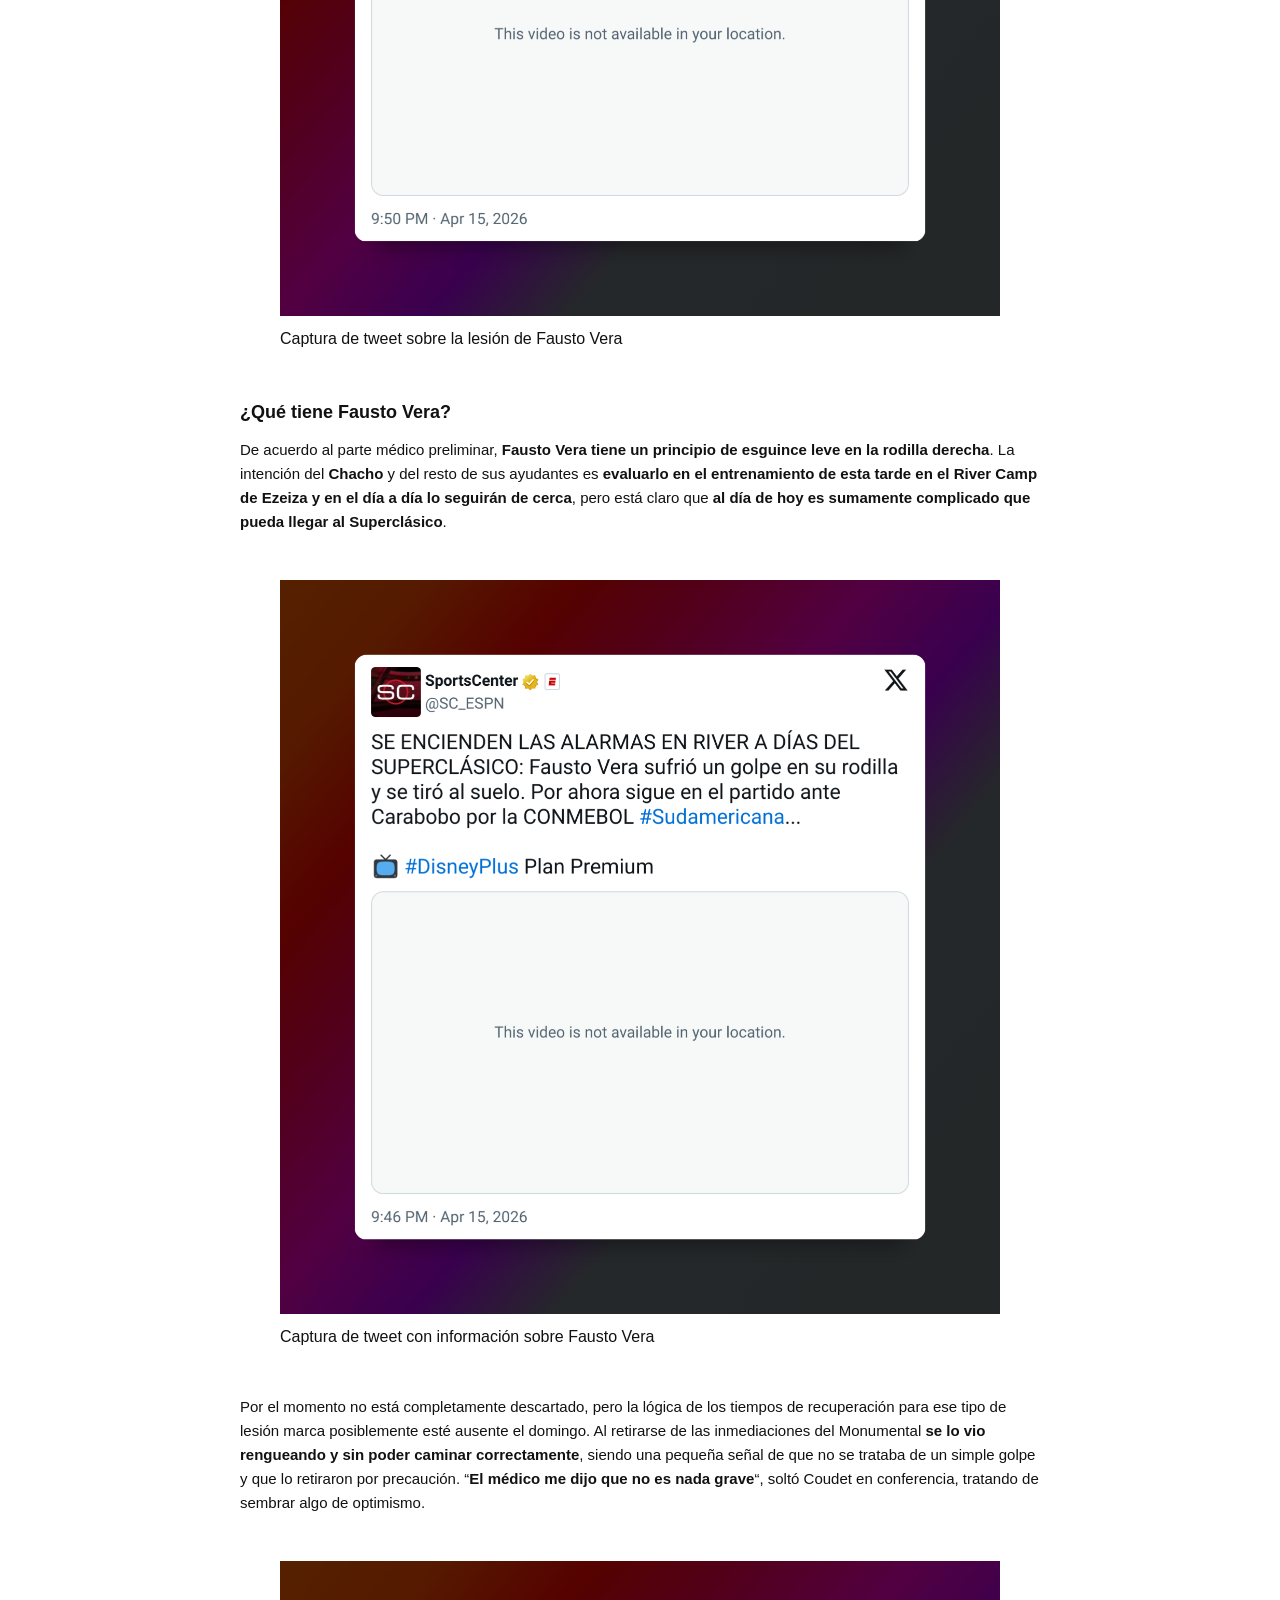
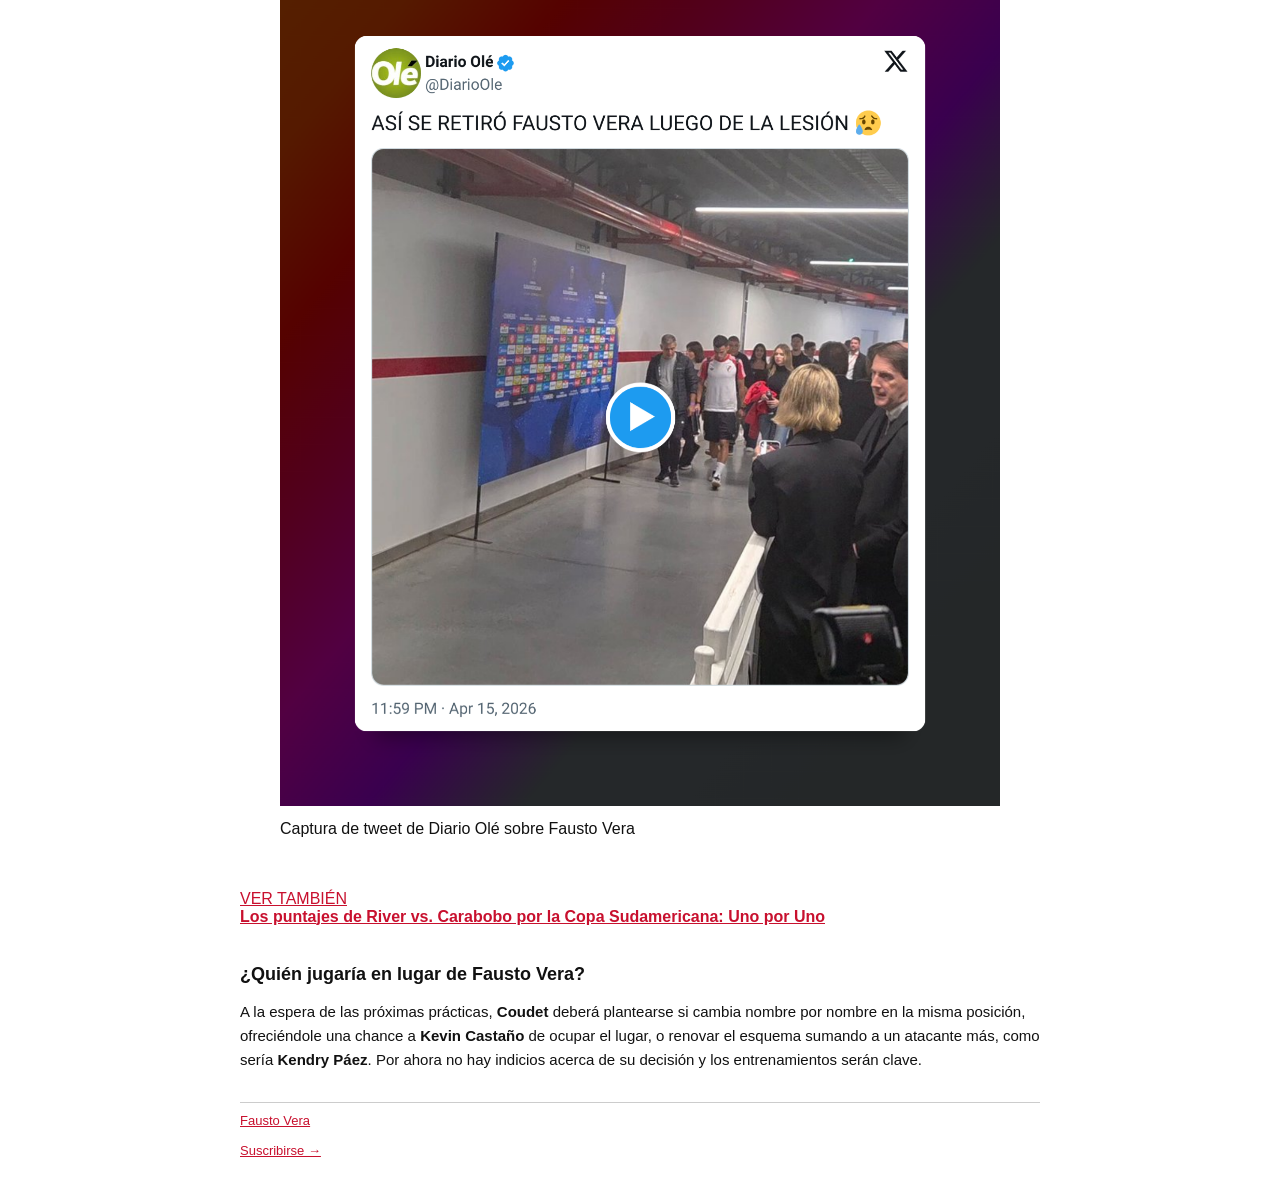
==== commit 058616fd: "Se añadió suscripcion.html y suscripcion.css. Además, se modificó index.html para conectarlo con sus" ====
--- a/index.html
+++ b/index.html
@@ -1,63 +1,80 @@
-<!DOCTYPE html>
-<html lang="es">
-<head>
-    <meta charset="UTF-8">
-    <meta name="viewport" content="width=device-width, initial-scale=1.0">
-    <title>Noticia</title>
-    <link rel="stylesheet" href="styles.css">
-</head>
-<body>
-    <header>
-        <a href="https://lapaginamillonaria.com/torneo-apertura">Torneo Apertura</a>
-        <h1>Fausto Vera, con un pie afuera del Superclásico: el parte médico preliminar de River y qué chances hay de que esté</h1>
-        <p>El volante central del Millonario sufrió una lesión en el partido ante Carabobo y encendió las alarmas al peligrar su presencia el domingo contra el eterno rival.</p><hr>
+    <!DOCTYPE html>
+    <html lang="es">
+    <head>
+        <meta charset="UTF-8">
+        <meta name="viewport" content="width=device-width, initial-scale=1.0">
+        <title>Noticia</title>
+        <link rel="stylesheet" href="styles.css">
+    </head>
+    <body>
+        <article>
+            <header>
+                <a href="suscripcion.html">Suscribirse →</a><br><br>
+                <a href="https://lapaginamillonaria.com/torneo-apertura">Torneo Apertura</a>
+                <h1>Fausto Vera, con un pie afuera del Superclásico: el parte médico preliminar de River y qué chances hay de que esté</h1>
+                <p>El volante central del Millonario sufrió una lesión en el partido ante Carabobo y encendió las alarmas al peligrar su presencia el domingo contra el eterno rival.</p><hr>
 
-        <p><strong>Enzo Rueda</strong><br>Actualizado el 16/04/2026 - 14:26hs ART</p>
-    </header>
+                <p><strong>Enzo Rueda</strong><br>Actualizado el 16/04/2026 - 14:26hs ART</p>
+            </header>
 
-    <main>
-        <section>
-            <img src="fausto-vera.webp" alt="fausto-vera">
+            <main>
+                <section>
+                    <figure>
+                        <img src="fausto-vera.webp" alt="Fausto Vera">
+                        <figcaption>Fausto Vera</figcaption>
+                    </figure>
 
-            <p><strong>© Getty Images</strong> Preocupación por el estado del mediocampista para el domingo.</p>
-            <p><strong>River</strong> sufrió en la noche del miércoles en el Estadio Monumental, pero derrotó <a href="https://lapaginamillonaria.com/copa-sudamericana/river-vs-carabobo-minuto-a-minuto-por-la-fecha-2-del-grupo-h-de-la-copa-sudamericana-2026">derrotó a Carabobo por la segunda fecha de la fase de grupos de la Copa Sudamericana</a>. Pese al resultado positivo, hubo un saldo negativo y fue la lesión que sufrió <a href="https://lapaginamillonaria.com/tema/fausto-vera">Fausto Vera</a>, uno de los pocos titulares que dijo presente en el equipo alternativo pensado por <a href="https://lapaginamillonaria.com/tema/eduardo-coudet">Eduardo Coudet</a>. Después del partido se conoció el parte médico preeliminar y el panorama es negativo.<br>
+                    <p><strong>© Getty Images</strong> Preocupación por el estado del mediocampista para el domingo.</p>
+                    
+                    <p><strong>River</strong> sufrió en la noche del miércoles en el Estadio Monumental, pero derrotó <a href="https://lapaginamillonaria.com/copa-sudamericana/river-vs-carabobo-minuto-a-minuto-por-la-fecha-2-del-grupo-h-de-la-copa-sudamericana-2026">derrotó a Carabobo por la segunda fecha de la fase de grupos de la Copa Sudamericana</a>. Pese al resultado positivo, hubo un saldo negativo y fue la lesión que sufrió <a href="https://lapaginamillonaria.com/tema/fausto-vera">Fausto Vera</a>, uno de los pocos titulares que dijo presente en el equipo alternativo pensado por <a href="https://lapaginamillonaria.com/tema/eduardo-coudet">Eduardo Coudet</a>. Después del partido se conoció el parte médico preeliminar y el panorama es negativo.<br>
 
-            A los 12 minutos del primer tiempo, el mediocampista fue a disputar una pelota dividida y su rodilla derecha chocó con la del delantero Eric Ramírez, provocándole un fuerte dolor. Pese a tener una molestia y ser atendido en el suelo para ser atendido por los médicos del cuerpo técnico, <strong>volvió al campo de juego para intentar continuar</strong>.</p><br>
+                    A los 12 minutos del primer tiempo, el mediocampista fue a disputar una pelota dividida y su rodilla derecha chocó con la del delantero Eric Ramírez, provocándole un fuerte dolor. Pese a tener una molestia y ser atendido en el suelo para ser atendido por los médicos del cuerpo técnico, <strong>volvió al campo de juego para intentar continuar</strong>.</p><br>
 
-            <a href="https://lapaginamillonaria.com/river-plate/curiosas-declaraciones-de-kendry-paez-post-river-vs-carabobo-le-metio-presion-a-coudet-para-el-superclasico">VER TAMBIÉN<br><strong>Curiosas declaraciones de Kendry Páez post River vs. Carabobo: le metió presión a Coudet para el superclásico</strong></a><br>
+                    <a href="https://lapaginamillonaria.com/river-plate/curiosas-declaraciones-de-kendry-paez-post-river-vs-carabobo-le-metio-presion-a-coudet-para-el-superclasico">VER TAMBIÉN<br><strong>Curiosas declaraciones de Kendry Páez post River vs. Carabobo: le metió presión a Coudet para el superclásico</strong></a><br>
 
-            <p>Si bien regresó a la cancha, se lo veía afectado y sin poder trotar de la mejor manera. Al no estar en su mejor forma, <strong>a los 18 minutos pidió el cambio</strong> y tuvo que abandonar su puesto para ser reemplazado por Aníbal Moreno. Al estar sentado en el banco de suplentes, le colocaron hielo en la zona mientras aguardaba por los primeros estudios.</p><br>
+                    <p>Si bien regresó a la cancha, se lo veía afectado y sin poder trotar de la mejor manera. Al no estar en su mejor forma, <strong>a los 18 minutos pidió el cambio</strong> y tuvo que abandonar su puesto para ser reemplazado por Aníbal Moreno. Al estar sentado en el banco de suplentes, le colocaron hielo en la zona mientras aguardaba por los primeros estudios.</p><br>
 
-            <a href="https://x.com/TNTSportsAR/status/2044579072152412406?ref_src=twsrc%5Etfw%7Ctwcamp%5Etweetembed%7Ctwterm%5E2044579072152412406%7Ctwgr%5E39ca5edf68c6e896a6401baa1ad5496be62a9283%7Ctwcon%5Es1_c10&ref_url=https%3A%2F%2Flapaginamillonaria.com%2Ftorneo-apertura%2Ffausto-vera-con-un-pie-afuera-del-superclasico-el-parte-medico-preeliminar-de-river-y-que-chances-hay-de-que-este">
-                <img src="tweet_2044579072152412406_20260417_231132_via_10015_io.png" alt="">
-            </a><br>
-        </section>
+                    <figure>
+                        <a href="https://x.com/TNTSportsAR/status/2044579072152412406?ref_src=twsrc%5Etfw%7Ctwcamp%5Etweetembed%7Ctwterm%5E2044579072152412406%7Ctwgr%5E39ca5edf68c6e896a6401baa1ad5496be62a9283%7Ctwcon%5Es1_c10&ref_url=https%3A%2F%2Flapaginamillonaria.com%2Ftorneo-apertura%2Ffausto-vera-con-un-pie-afuera-del-superclasico-el-parte-medico-preeliminar-de-river-y-que-chances-hay-de-que-este">
+                            <img src="tweet_2044579072152412406_20260417_231132_via_10015_io.png" alt="Captura de tweet sobre la lesión de Fausto Vera">
+                        </a>
+                        <figcaption>Captura de tweet sobre la lesión de Fausto Vera</figcaption>
+                    </figure><br>
+                </section>
 
-        <section>
-            <h2>¿Qué tiene Fausto Vera?</h2>
-            <p>De acuerdo al parte médico preliminar, <strong>Fausto Vera tiene un principio de esguince leve en la rodilla derecha</strong>. La intención del <strong>Chacho</strong> y del resto de sus ayudantes es <strong>evaluarlo en el entrenamiento de esta tarde en el River Camp de Ezeiza y en el día a día lo seguirán de cerca</strong>, pero está claro que <strong>al día de hoy es sumamente complicado que pueda llegar al Superclásico</strong>.</p><br>
+                <section>
+                    <h2>¿Qué tiene Fausto Vera?</h2>
+                    <p>De acuerdo al parte médico preliminar, <strong>Fausto Vera tiene un principio de esguince leve en la rodilla derecha</strong>. La intención del <strong>Chacho</strong> y del resto de sus ayudantes es <strong>evaluarlo en el entrenamiento de esta tarde en el River Camp de Ezeiza y en el día a día lo seguirán de cerca</strong>, pero está claro que <strong>al día de hoy es sumamente complicado que pueda llegar al Superclásico</strong>.</p><br>
 
-            <a href="https://x.com/SC_ESPN/status/2044578042127790565?ref_src=twsrc%5Etfw%7Ctwcamp%5Etweetembed%7Ctwterm%5E2044578042127790565%7Ctwgr%5E39ca5edf68c6e896a6401baa1ad5496be62a9283%7Ctwcon%5Es1_c10&ref_url=https%3A%2F%2Flapaginamillonaria.com%2Ftorneo-apertura%2Ffausto-vera-con-un-pie-afuera-del-superclasico-el-parte-medico-preeliminar-de-river-y-que-chances-hay-de-que-este">
-                <img src="tweet_2044578042127790565_20260417_230958_via_10015_io.png" alt="">
-            </a><br>
+                    <figure>
+                        <a href="https://x.com/SC_ESPN/status/2044578042127790565?ref_src=twsrc%5Etfw%7Ctwcamp%5Etweetembed%7Ctwterm%5E2044578042127790565%7Ctwgr%5E39ca5edf68c6e896a6401baa1ad5496be62a9283%7Ctwcon%5Es1_c10&ref_url=https%3A%2F%2Flapaginamillonaria.com%2Ftorneo-apertura%2Ffausto-vera-con-un-pie-afuera-del-superclasico-el-parte-medico-preeliminar-de-river-y-que-chances-hay-de-que-este">
+                            <img src="tweet_2044578042127790565_20260417_230958_via_10015_io.png" alt="Captura de tweet con información sobre Fausto Vera">
+                        </a>
+                        <figcaption>Captura de tweet con información sobre Fausto Vera</figcaption>
+                    </figure><br>
 
-            <p>Por el momento no está completamente descartado, pero la lógica de los tiempos de recuperación para ese tipo de lesión marca posiblemente esté ausente el domingo. Al retirarse de las inmediaciones del Monumental <strong>se lo vio rengueando y sin poder caminar correctamente</strong>, siendo una pequeña señal de que no se trataba de un simple golpe y que lo retiraron por precaución. “<strong>El médico me dijo que no es nada grave</strong>“, soltó Coudet en conferencia, tratando de sembrar algo de optimismo.</p><br>
+                    <p>Por el momento no está completamente descartado, pero la lógica de los tiempos de recuperación para ese tipo de lesión marca posiblemente esté ausente el domingo. Al retirarse de las inmediaciones del Monumental <strong>se lo vio rengueando y sin poder caminar correctamente</strong>, siendo una pequeña señal de que no se trataba de un simple golpe y que lo retiraron por precaución. “<strong>El médico me dijo que no es nada grave</strong>“, soltó Coudet en conferencia, tratando de sembrar algo de optimismo.</p><br>
 
-            <a href="https://x.com/DiarioOle/status/2044611521972408690?ref_src=twsrc%5Etfw%7Ctwcamp%5Etweetembed%7Ctwterm%5E2044611521972408690%7Ctwgr%5E39ca5edf68c6e896a6401baa1ad5496be62a9283%7Ctwcon%5Es1_c10&ref_url=https%3A%2F%2Flapaginamillonaria.com%2Ftorneo-apertura%2Ffausto-vera-con-un-pie-afuera-del-superclasico-el-parte-medico-preeliminar-de-river-y-que-chances-hay-de-que-este">
-                <img src="tweet_2044611521972408690_20260417_231417_via_10015_io.png" alt="">
-            </a><br><br>
+                    <figure>
+                        <a href="https://x.com/DiarioOle/status/2044611521972408690?ref_src=twsrc%5Etfw%7Ctwcamp%5Etweetembed%7Ctwterm%5E2044611521972408690%7Ctwgr%5E39ca5edf68c6e896a6401baa1ad5496be62a9283%7Ctwcon%5Es1_c10&ref_url=https%3A%2F%2Flapaginamillonaria.com%2Ftorneo-apertura%2Ffausto-vera-con-un-pie-afuera-del-superclasico-el-parte-medico-preeliminar-de-river-y-que-chances-hay-de-que-este">
+                            <img src="tweet_2044611521972408690_20260417_231417_via_10015_io.png" alt="Captura de tweet de Diario Olé sobre Fausto Vera">
+                        </a>
+                        <figcaption>Captura de tweet de Diario Olé sobre Fausto Vera</figcaption>
+                    </figure><br><br>
 
-            <a href="https://lapaginamillonaria.com/copa-sudamericana/los-puntajes-de-river-vs-carabobo-por-la-copa-sudamericana-uno-por-uno">VER TAMBIÉN<br><strong>Los puntajes de River vs. Carabobo por la Copa Sudamericana: Uno por Uno</strong></a><br><br>
-        </section>
+                    <a href="https://lapaginamillonaria.com/copa-sudamericana/los-puntajes-de-river-vs-carabobo-por-la-copa-sudamericana-uno-por-uno">VER TAMBIÉN<br><strong>Los puntajes de River vs. Carabobo por la Copa Sudamericana: Uno por Uno</strong></a><br><br>
+                </section>
 
-        <section>
-            <h2>¿Quién jugaría en lugar de Fausto Vera?</h2>
-            <p>A la espera de las próximas prácticas, <strong>Coudet</strong> deberá plantearse si cambia nombre por nombre en la misma posición, ofreciéndole una chance a <strong>Kevin Castaño</strong> de ocupar el lugar, o renovar el esquema sumando a un atacante más, como sería <strong>Kendry Páez</strong>. Por ahora no hay indicios acerca de su decisión y los entrenamientos serán clave.</p>
-        </section>
-    </main>
+                <section>
+                    <h2>¿Quién jugaría en lugar de Fausto Vera?</h2>
+                    <p>A la espera de las próximas prácticas, <strong>Coudet</strong> deberá plantearse si cambia nombre por nombre en la misma posición, ofreciéndole una chance a <strong>Kevin Castaño</strong> de ocupar el lugar, o renovar el esquema sumando a un atacante más, como sería <strong>Kendry Páez</strong>. Por ahora no hay indicios acerca de su decisión y los entrenamientos serán clave.</p>
+                </section>
+            </main>
 
-    <footer>
-        <a href="https://lapaginamillonaria.com/tema/fausto-vera">Fausto Vera</a>
-    </footer>
-</body>
-</html>
+            <footer>
+                <a href="https://lapaginamillonaria.com/tema/fausto-vera">Fausto Vera</a><br><br>
+                <a href="suscripcion.html">Suscribirse →</a>
+            </footer>
+        </article>
+    </body>
+    </html>
--- a/styles.css
+++ b/styles.css
@@ -43,3 +43,60 @@
     padding-top: 10px;
     font-size: 13px;
 }
+
+
+
+@media (max-width: 768px) {
+
+    body {
+        padding: 15px;
+    }
+
+    h1 {
+        font-size: 22px;
+    }
+
+    h2 {
+        font-size: 17px;
+    }
+
+    p {
+        font-size: 14px;
+    }
+
+}
+
+@media (max-width: 480px) {
+
+    body {
+        padding: 10px;
+    }
+
+    h1 {
+        font-size: 20px;
+    }
+
+    h2 {
+        font-size: 16px;
+    }
+
+    p {
+        font-size: 13px;
+    }
+
+    header {
+        display: flex;
+        flex-direction: column;
+    }
+
+    section {
+        display: flex;
+        flex-direction: column;
+    }
+
+    img {
+        width: 100%;
+        height: auto;
+    }
+
+}
